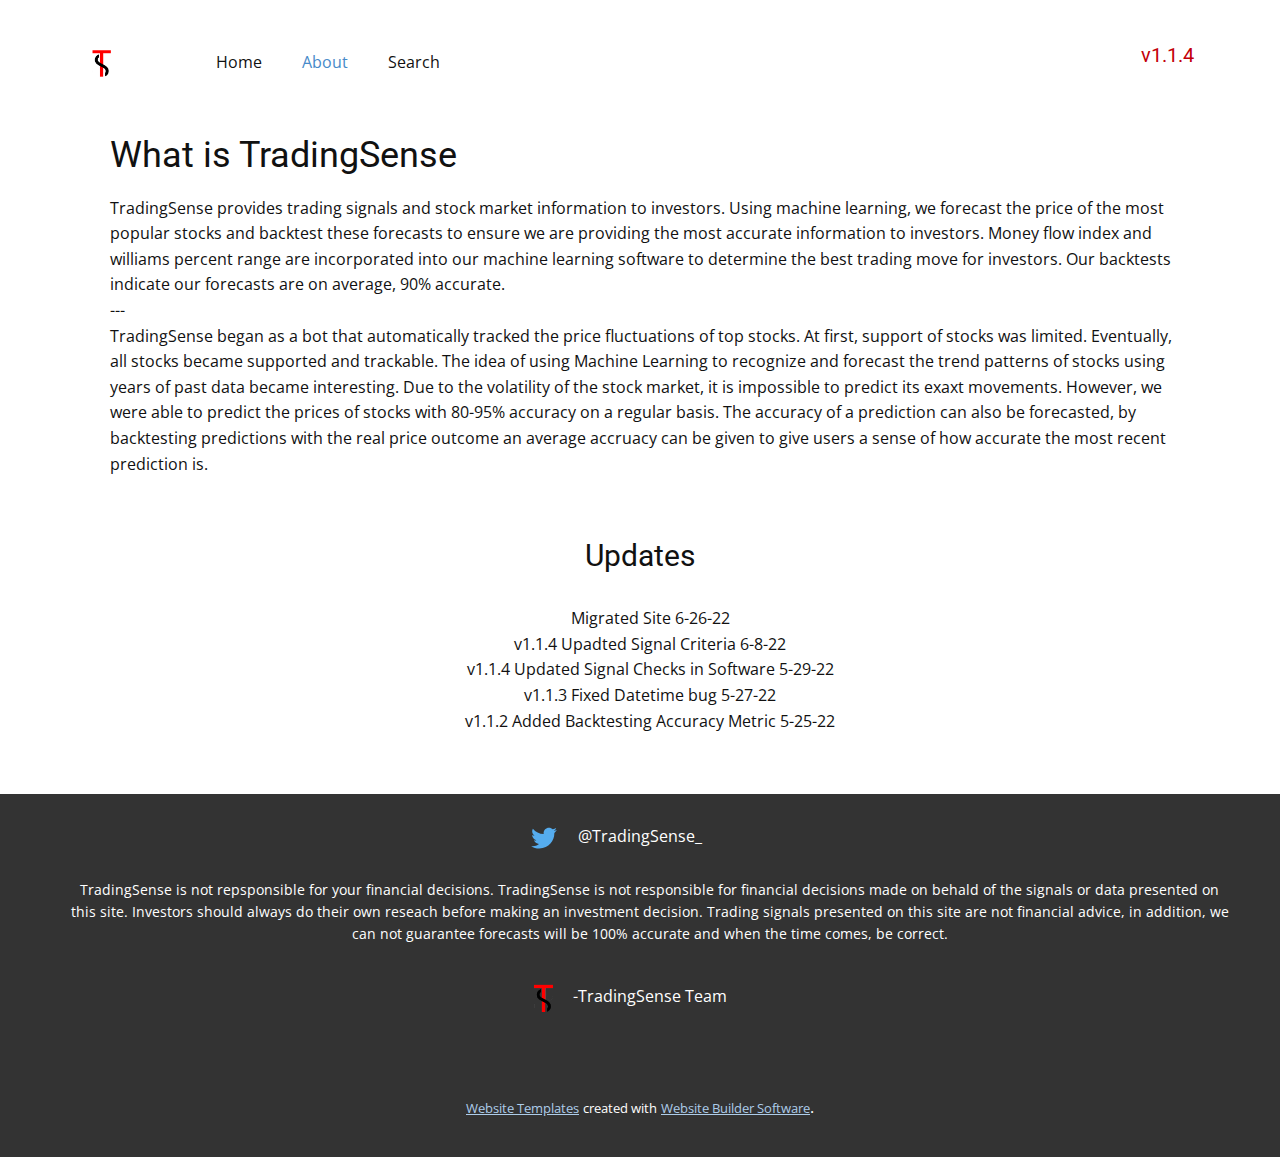
==== About.html @ 95bcb1f9 "Add files via upload" ====
<!DOCTYPE html>
<html style="font-size: 16px;" lang="en"><head>
    <meta name="viewport" content="width=device-width, initial-scale=1.0">
    <meta charset="utf-8">
    <meta name="keywords" content="What is TradingSense">
    <meta name="description" content="">
    <title>About</title>
    <link rel="stylesheet" href="nicepage.css" media="screen">
<link rel="stylesheet" href="About.css" media="screen">
    <script class="u-script" type="text/javascript" src="jquery.js" defer=""></script>
    <script class="u-script" type="text/javascript" src="nicepage.js" defer=""></script>
    <meta name="generator" content="Nicepage 4.13.4, nicepage.com">
    <link id="u-theme-google-font" rel="stylesheet" href="https://fonts.googleapis.com/css?family=Roboto:100,100i,300,300i,400,400i,500,500i,700,700i,900,900i|Open+Sans:300,300i,400,400i,500,500i,600,600i,700,700i,800,800i">
    
    
    <script type="application/ld+json">{
		"@context": "http://schema.org",
		"@type": "Organization",
		"name": "",
		"logo": "images/logo1.png",
		"sameAs": [
				"https://twitter.com/name"
		]
}</script>
    <meta name="theme-color" content="#478ac9">
    <meta name="twitter:site" content="@">
    <meta name="twitter:card" content="summary_large_image">
    <meta name="twitter:title" content="About">
    <meta name="twitter:description" content="">
    <meta property="og:title" content="About">
    <meta property="og:type" content="website">
  </head>
  <body class="u-body u-xl-mode"><header class="u-clearfix u-header u-header" id="sec-376c"><div class="u-clearfix u-sheet u-sheet-1">
        <a href="https://nicepage.com/website-templates" class="u-image u-logo u-image-1" data-image-width="500" data-image-height="500">
          <img src="images/logo1.png" class="u-logo-image u-logo-image-1">
        </a>
        <h5 class="u-text u-text-custom-color-1 u-text-default u-text-1">v1.1.4</h5>
        <nav class="u-align-left u-menu u-menu-dropdown u-offcanvas u-menu-1">
          <div class="menu-collapse" style="font-size: 1rem; letter-spacing: 0px;">
            <a class="u-button-style u-custom-left-right-menu-spacing u-custom-padding-bottom u-custom-top-bottom-menu-spacing u-nav-link u-text-active-palette-1-base u-text-hover-palette-2-base" href="#">
              <svg class="u-svg-link" viewBox="0 0 24 24"><use xmlns:xlink="http://www.w3.org/1999/xlink" xlink:href="#menu-hamburger"></use></svg>
              <svg class="u-svg-content" version="1.1" id="menu-hamburger" viewBox="0 0 16 16" x="0px" y="0px" xmlns:xlink="http://www.w3.org/1999/xlink" xmlns="http://www.w3.org/2000/svg"><g><rect y="1" width="16" height="2"></rect><rect y="7" width="16" height="2"></rect><rect y="13" width="16" height="2"></rect>
</g></svg>
            </a>
          </div>
          <div class="u-custom-menu u-nav-container">
            <ul class="u-nav u-unstyled u-nav-1"><li class="u-nav-item"><a class="u-button-style u-nav-link u-text-active-palette-1-base u-text-hover-palette-2-base" href="Home.html" style="padding: 10px 20px;">Home</a>
</li><li class="u-nav-item"><a class="u-button-style u-nav-link u-text-active-palette-1-base u-text-hover-palette-2-base" href="About.html" style="padding: 10px 20px;">About</a>
</li><li class="u-nav-item"><a class="u-button-style u-nav-link u-text-active-palette-1-base u-text-hover-palette-2-base" href="Search.html" style="padding: 10px 20px;">Search</a>
</li></ul>
          </div>
          <div class="u-custom-menu u-nav-container-collapse">
            <div class="u-black u-container-style u-inner-container-layout u-opacity u-opacity-95 u-sidenav">
              <div class="u-inner-container-layout u-sidenav-overflow">
                <div class="u-menu-close"></div>
                <ul class="u-align-center u-nav u-popupmenu-items u-unstyled u-nav-2"><li class="u-nav-item"><a class="u-button-style u-nav-link" href="Home.html">Home</a>
</li><li class="u-nav-item"><a class="u-button-style u-nav-link" href="About.html">About</a>
</li><li class="u-nav-item"><a class="u-button-style u-nav-link" href="Search.html">Search</a>
</li></ul>
              </div>
            </div>
            <div class="u-black u-menu-overlay u-opacity u-opacity-70"></div>
          </div>
        </nav>
      </div></header>
    <section class="u-align-center u-clearfix u-section-1" id="sec-fa2f">
      <div class="u-clearfix u-sheet u-sheet-1">
        <div class="u-container-style u-expanded-width u-group u-group-1">
          <div class="u-container-layout u-container-layout-1">
            <h2 class="u-text u-text-default u-text-1">What is TradingSense</h2>
            <p class="u-text u-text-2">TradingSense provides trading signals and stock market information to investors. Using machine learning, we forecast the price of the most popular stocks and backtest these forecasts to ensure we are providing the most accurate information to investors. Money flow index and williams percent range are incorporated into our machine learning software to determine the best trading move for investors. Our backtests indicate our forecasts are on average, 90% accurate.<br>---<br>TradingSense began as a bot that automatically tracked the price fluctuations of top stocks. At first, support of stocks was limited. Eventually, all stocks became supported and trackable. The idea of using Machine Learning to recognize and forecast the trend patterns of stocks using years of past data became interesting. Due to the volatility of the stock market, it is impossible to predict its exaxt movements. However, we were able to predict the prices of stocks with 80-95% accuracy on a regular basis. The accuracy of a prediction can also be forecasted, by backtesting predictions with the real price outcome an average accruacy can be given to give users a sense of how accurate the most recent prediction is.
            </p>
            <h3 class="u-align-center u-text u-text-default u-text-3">Updates<br>
              <br>
            </h3>
          </div>
        </div>
        <ol class="u-align-center u-text u-text-4">
          <div>Migrated Site 6-26-22</div>v1.1.4 Upadted Signal Criteria 6-8-22<div>v1.1.4 Updated Signal Checks in Software 5-29-22</div>
          <div>v1.1.3 Fixed Datetime bug 5-27-22</div>
          <div>v1.1.2 Added Backtesting Accuracy Metric 5-25-22</div>
        </ol>
      </div>
    </section>
    
    
    <footer class="u-align-center u-clearfix u-footer u-grey-80 u-footer" id="sec-45af"><div class="u-clearfix u-sheet u-sheet-1">
        <p class="u-text u-text-1">@TradingSense_</p>
        <div class="u-social-icons u-spacing-10 u-social-icons-1">
          <a class="u-social-url" title="twitter" target="_blank" href="https://twitter.com/name"><span class="u-icon u-social-icon u-social-twitter u-icon-1"><svg class="u-svg-link" preserveAspectRatio="xMidYMin slice" viewBox="0 0 112 112" style=""><use xmlns:xlink="http://www.w3.org/1999/xlink" xlink:href="#svg-5b81"></use></svg><svg class="u-svg-content" viewBox="0 0 112 112" x="0" y="0" id="svg-5b81"><path fill="currentColor" d="M92.2,38.2c0,0.8,0,1.6,0,2.3c0,24.3-18.6,52.4-52.6,52.4c-10.6,0.1-20.2-2.9-28.5-8.2
	c1.4,0.2,2.9,0.2,4.4,0.2c8.7,0,16.7-2.9,23-7.9c-8.1-0.2-14.9-5.5-17.3-12.8c1.1,0.2,2.4,0.2,3.4,0.2c1.6,0,3.3-0.2,4.8-0.7
	c-8.4-1.6-14.9-9.2-14.9-18c0-0.2,0-0.2,0-0.2c2.5,1.4,5.4,2.2,8.4,2.3c-5-3.3-8.3-8.9-8.3-15.4c0-3.4,1-6.5,2.5-9.2
	c9.1,11.1,22.7,18.5,38,19.2c-0.2-1.4-0.4-2.8-0.4-4.3c0.1-10,8.3-18.2,18.5-18.2c5.4,0,10.1,2.2,13.5,5.7c4.3-0.8,8.1-2.3,11.7-4.5
	c-1.4,4.3-4.3,7.9-8.1,10.1c3.7-0.4,7.3-1.4,10.6-2.9C98.9,32.3,95.7,35.5,92.2,38.2z"></path></svg></span>
          </a>
        </div>
        <p class="u-small-text u-text u-text-variant u-text-2"> TradingSense is not repsponsible for your financial decisions. TradingSense is not responsible for financial decisions made on behald of the signals or data presented on this site. Investors should always do their own reseach before making an investment decision. Trading signals presented on this site are not financial advice, in addition, we can not guarantee forecasts will be 100% accurate and when the time comes, be correct.</p>
        <p class="u-text u-text-3">-TradingSense Team</p>
        <a href="https://nicepage.com/wysiwyg-html-editor" class="u-image u-logo u-image-1" data-image-width="500" data-image-height="500">
          <img src="images/logo1.png" class="u-logo-image u-logo-image-1">
        </a>
      </div></footer>
    <section class="u-backlink u-clearfix u-grey-80">
      <a class="u-link" href="https://nicepage.com/website-templates" target="_blank">
        <span>Website Templates</span>
      </a>
      <p class="u-text">
        <span>created with</span>
      </p>
      <a class="u-link" href="" target="_blank">
        <span>Website Builder Software</span>
      </a>. 
    </section>
  
</body></html>
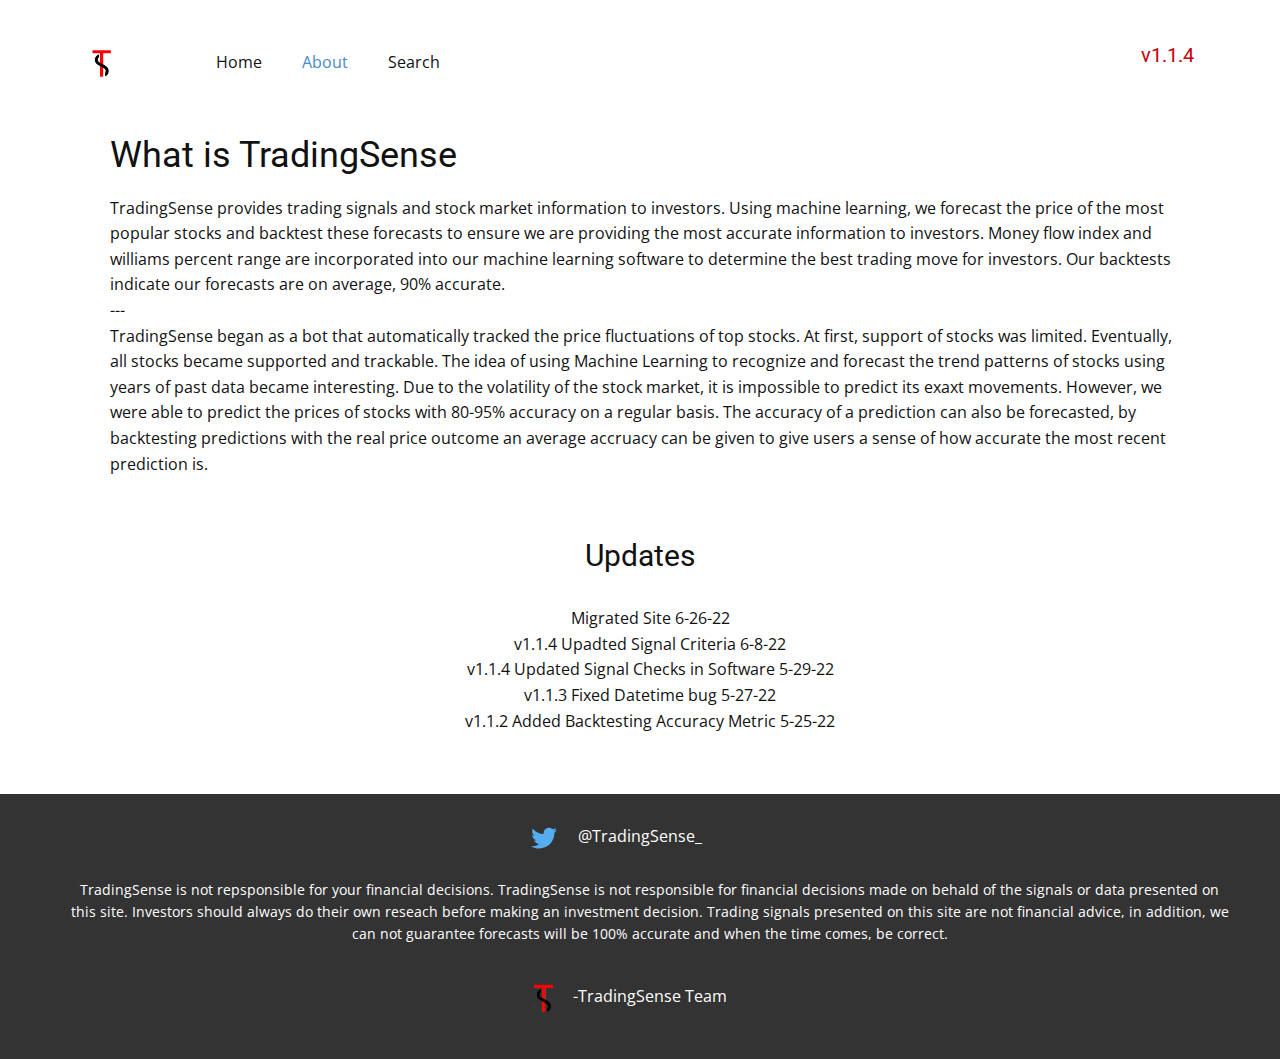
==== commit 70db0341: "Update About.html" ====
--- a/About.html
+++ b/About.html
@@ -100,16 +100,5 @@
           <img src="images/logo1.png" class="u-logo-image u-logo-image-1">
         </a>
       </div></footer>
-    <section class="u-backlink u-clearfix u-grey-80">
-      <a class="u-link" href="https://nicepage.com/website-templates" target="_blank">
-        <span>Website Templates</span>
-      </a>
-      <p class="u-text">
-        <span>created with</span>
-      </p>
-      <a class="u-link" href="" target="_blank">
-        <span>Website Builder Software</span>
-      </a>. 
-    </section>
-  
-</body></html>+
+</body></html>
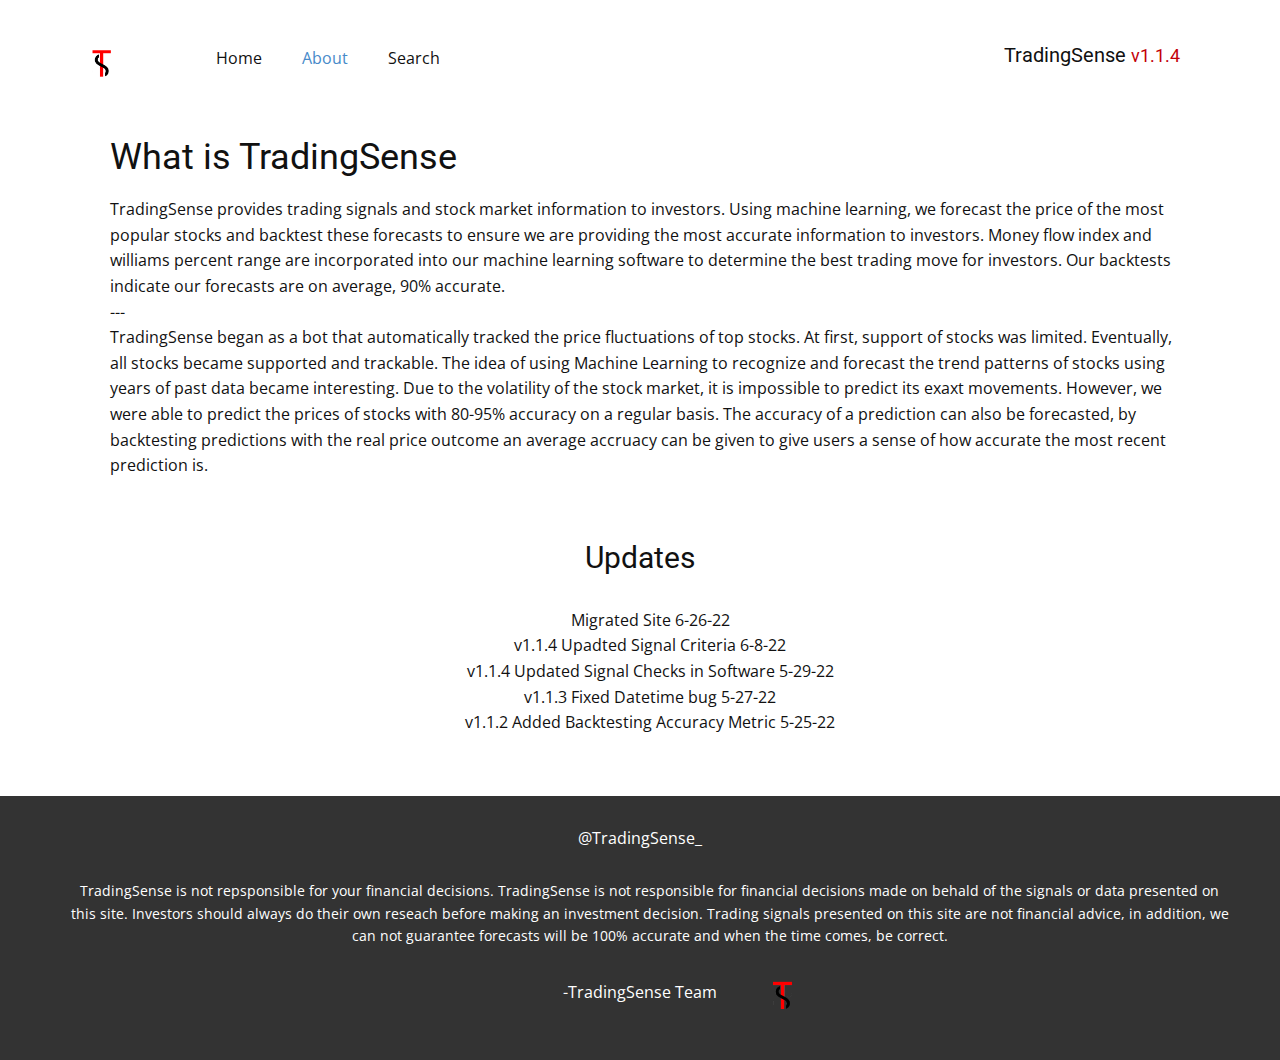
==== commit e8ebd195: "Add files via upload" ====
--- a/About.html
+++ b/About.html
@@ -13,20 +13,15 @@
     <link id="u-theme-google-font" rel="stylesheet" href="https://fonts.googleapis.com/css?family=Roboto:100,100i,300,300i,400,400i,500,500i,700,700i,900,900i|Open+Sans:300,300i,400,400i,500,500i,600,600i,700,700i,800,800i">
     
     
+    
+    
     <script type="application/ld+json">{
 		"@context": "http://schema.org",
 		"@type": "Organization",
 		"name": "",
-		"logo": "images/logo1.png",
-		"sameAs": [
-				"https://twitter.com/name"
-		]
+		"logo": "images/logo1.png"
 }</script>
     <meta name="theme-color" content="#478ac9">
-    <meta name="twitter:site" content="@">
-    <meta name="twitter:card" content="summary_large_image">
-    <meta name="twitter:title" content="About">
-    <meta name="twitter:description" content="">
     <meta property="og:title" content="About">
     <meta property="og:type" content="website">
   </head>
@@ -34,7 +29,6 @@
         <a href="https://nicepage.com/website-templates" class="u-image u-logo u-image-1" data-image-width="500" data-image-height="500">
           <img src="images/logo1.png" class="u-logo-image u-logo-image-1">
         </a>
-        <h5 class="u-text u-text-custom-color-1 u-text-default u-text-1">v1.1.4</h5>
         <nav class="u-align-left u-menu u-menu-dropdown u-offcanvas u-menu-1">
           <div class="menu-collapse" style="font-size: 1rem; letter-spacing: 0px;">
             <a class="u-button-style u-custom-left-right-menu-spacing u-custom-padding-bottom u-custom-top-bottom-menu-spacing u-nav-link u-text-active-palette-1-base u-text-hover-palette-2-base" href="#">
@@ -62,6 +56,10 @@
             <div class="u-black u-menu-overlay u-opacity u-opacity-70"></div>
           </div>
         </nav>
+        <h3 class="u-headline u-text u-text-default u-text-1">
+          <a href="/">TradingSense</a>
+        </h3>
+        <h5 class="u-text u-text-custom-color-1 u-text-default u-text-2">v1.1.4</h5>
       </div></header>
     <section class="u-align-center u-clearfix u-section-1" id="sec-fa2f">
       <div class="u-clearfix u-sheet u-sheet-1">
@@ -84,16 +82,10 @@
     </section>
     
     
+    
+    
     <footer class="u-align-center u-clearfix u-footer u-grey-80 u-footer" id="sec-45af"><div class="u-clearfix u-sheet u-sheet-1">
         <p class="u-text u-text-1">@TradingSense_</p>
-        <div class="u-social-icons u-spacing-10 u-social-icons-1">
-          <a class="u-social-url" title="twitter" target="_blank" href="https://twitter.com/name"><span class="u-icon u-social-icon u-social-twitter u-icon-1"><svg class="u-svg-link" preserveAspectRatio="xMidYMin slice" viewBox="0 0 112 112" style=""><use xmlns:xlink="http://www.w3.org/1999/xlink" xlink:href="#svg-5b81"></use></svg><svg class="u-svg-content" viewBox="0 0 112 112" x="0" y="0" id="svg-5b81"><path fill="currentColor" d="M92.2,38.2c0,0.8,0,1.6,0,2.3c0,24.3-18.6,52.4-52.6,52.4c-10.6,0.1-20.2-2.9-28.5-8.2
-	c1.4,0.2,2.9,0.2,4.4,0.2c8.7,0,16.7-2.9,23-7.9c-8.1-0.2-14.9-5.5-17.3-12.8c1.1,0.2,2.4,0.2,3.4,0.2c1.6,0,3.3-0.2,4.8-0.7
-	c-8.4-1.6-14.9-9.2-14.9-18c0-0.2,0-0.2,0-0.2c2.5,1.4,5.4,2.2,8.4,2.3c-5-3.3-8.3-8.9-8.3-15.4c0-3.4,1-6.5,2.5-9.2
-	c9.1,11.1,22.7,18.5,38,19.2c-0.2-1.4-0.4-2.8-0.4-4.3c0.1-10,8.3-18.2,18.5-18.2c5.4,0,10.1,2.2,13.5,5.7c4.3-0.8,8.1-2.3,11.7-4.5
-	c-1.4,4.3-4.3,7.9-8.1,10.1c3.7-0.4,7.3-1.4,10.6-2.9C98.9,32.3,95.7,35.5,92.2,38.2z"></path></svg></span>
-          </a>
-        </div>
         <p class="u-small-text u-text u-text-variant u-text-2"> TradingSense is not repsponsible for your financial decisions. TradingSense is not responsible for financial decisions made on behald of the signals or data presented on this site. Investors should always do their own reseach before making an investment decision. Trading signals presented on this site are not financial advice, in addition, we can not guarantee forecasts will be 100% accurate and when the time comes, be correct.</p>
         <p class="u-text u-text-3">-TradingSense Team</p>
         <a href="https://nicepage.com/wysiwyg-html-editor" class="u-image u-logo u-image-1" data-image-width="500" data-image-height="500">
@@ -101,4 +93,5 @@
         </a>
       </div></footer>
 
-</body></html>
+  
+</body></html>--- a/nicepage.css
+++ b/nicepage.css
@@ -37160,12 +37160,8 @@
   height: 100%;
 }
 
-.u-header .u-text-1 {
-  margin: -51px 16px 0 auto;
-}
-
 .u-header .u-menu-1 {
-  margin: -23px auto 30px 126px;
+  margin: -54px auto 0 126px;
 }
 
 .u-header .u-nav-1 {
@@ -37178,6 +37174,20 @@
   letter-spacing: 0px;
 }
 
+.u-header .u-text-1 {
+  font-size: 1.25rem;
+  margin: -33px 84px 0 auto;
+}
+
+.u-header .u-text-2 {
+  font-size: 1.125rem;
+  margin: -22px 30px 45px auto;
+}
+@media (max-width: 1199px) {
+  .u-header .u-text-2 {
+    margin-top: -22px;
+  }
+}
 
 
 @media (max-width: 575px) {
@@ -37197,31 +37207,18 @@
   margin: 30px -10px 0;
 }
 
-.u-footer .u-social-icons-1 {
-  height: 32px;
-  min-height: 16px;
-  width: 32px;
-  min-width: 16px;
-  margin: -28px auto 0 458px;
-}
-
-.u-footer .u-icon-1 {
-  color: rgb(85, 172, 238) !important;
-  height: 100%;
-}
-
 .u-footer .u-text-2 {
-  margin: 25px -19px 0 0;
+  margin: 29px -19px 0 0;
 }
 
 .u-footer .u-text-3 {
-  margin: 38px -19px 0 0;
+  margin: 33px -10px 0;
 }
 
 .u-footer .u-image-1 {
   width: 66px;
   height: 66px;
-  margin: -45px auto 29px 441px;
+  margin: -45px 394px 33px auto;
 }
 
 .u-footer .u-logo-image-1 {
@@ -37234,10 +37231,6 @@
     margin-left: 0;
   }
 
-  .u-footer .u-social-icons-1 {
-    margin-top: -28px;
-  }
-
   .u-footer .u-text-2 {
     width: 417px;
     margin-right: 0;
@@ -37245,34 +37238,31 @@
 
   .u-footer .u-text-3 {
     margin-right: 0;
+    margin-left: 0;
   }
 
   .u-footer .u-image-1 {
     margin-top: -45px;
-    margin-left: 364px;
+    margin-right: 325px;
   }
 }
 @media (max-width: 991px) {
   .u-footer .u-image-1 {
-    margin-left: 279px;
+    margin-right: 249px;
   }
 }
 @media (max-width: 767px) {
   .u-footer .u-image-1 {
-    margin-left: 209px;
+    margin-right: 187px;
   }
 }
 @media (max-width: 575px) {
-  .u-footer .u-social-icons-1 {
-    margin-left: 308px;
-  }
-
   .u-footer .u-text-2 {
     width: 340px;
   }
 
   .u-footer .u-image-1 {
-    margin-left: 132px;
+    margin-right: 118px;
   }
 }
 
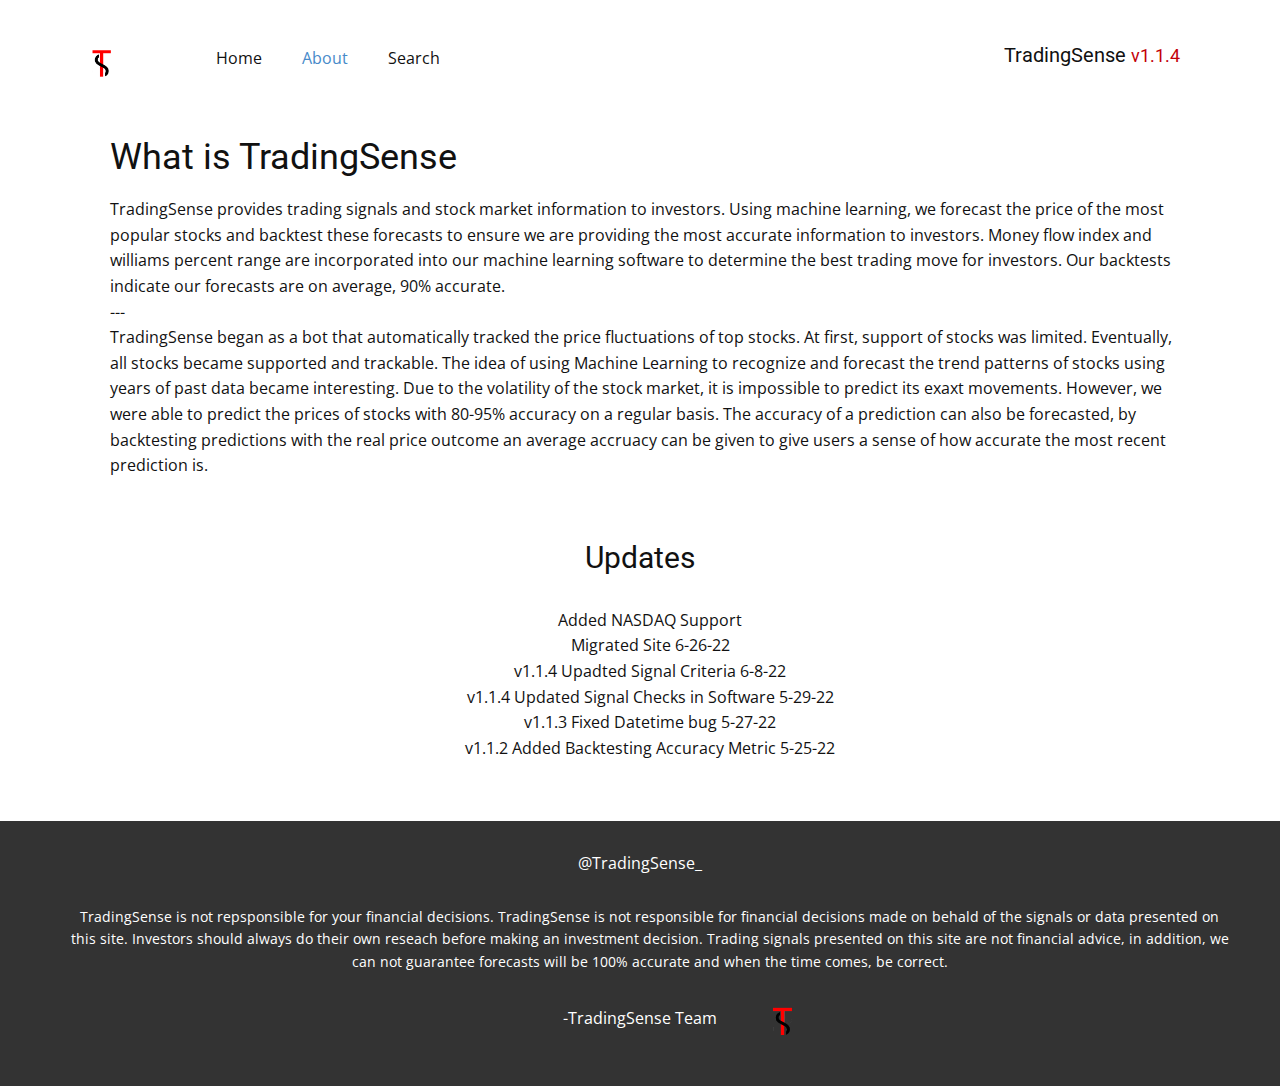
==== commit 52627634: "Update About.html" ====
--- a/About.html
+++ b/About.html
@@ -74,6 +74,7 @@
           </div>
         </div>
         <ol class="u-align-center u-text u-text-4">
+		<div> Added NASDAQ Support</div>
           <div>Migrated Site 6-26-22</div>v1.1.4 Upadted Signal Criteria 6-8-22<div>v1.1.4 Updated Signal Checks in Software 5-29-22</div>
           <div>v1.1.3 Fixed Datetime bug 5-27-22</div>
           <div>v1.1.2 Added Backtesting Accuracy Metric 5-25-22</div>
@@ -94,4 +95,4 @@
       </div></footer>
 
   
-</body></html>+</body></html>
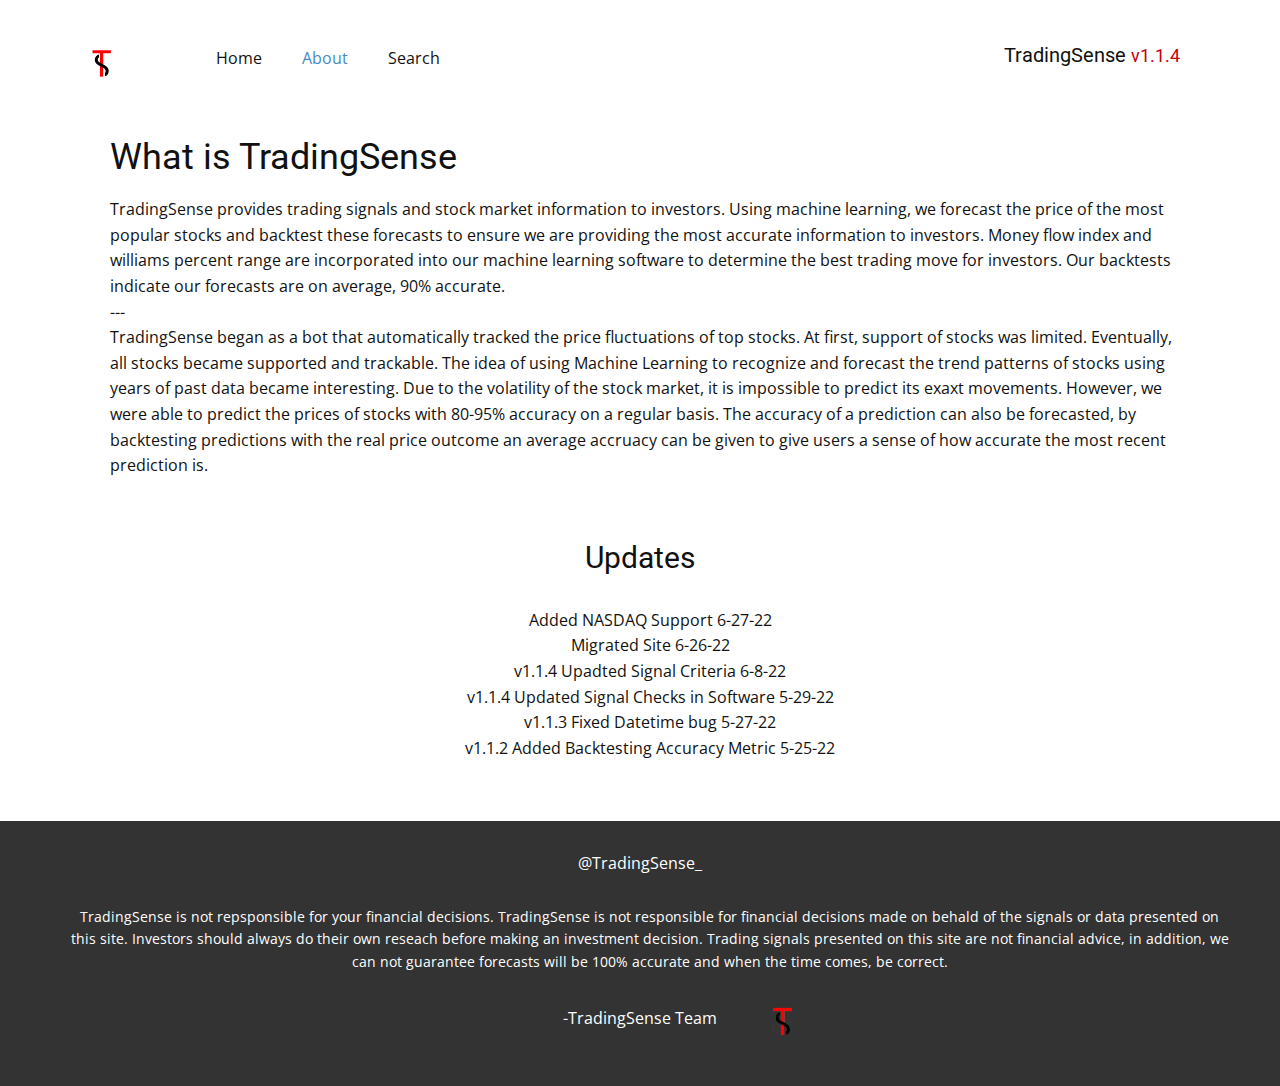
==== commit dcc23518: "Update About.html" ====
--- a/About.html
+++ b/About.html
@@ -74,7 +74,7 @@
           </div>
         </div>
         <ol class="u-align-center u-text u-text-4">
-		<div> Added NASDAQ Support</div>
+		<div> Added NASDAQ Support 6-27-22</div>
           <div>Migrated Site 6-26-22</div>v1.1.4 Upadted Signal Criteria 6-8-22<div>v1.1.4 Updated Signal Checks in Software 5-29-22</div>
           <div>v1.1.3 Fixed Datetime bug 5-27-22</div>
           <div>v1.1.2 Added Backtesting Accuracy Metric 5-25-22</div>
